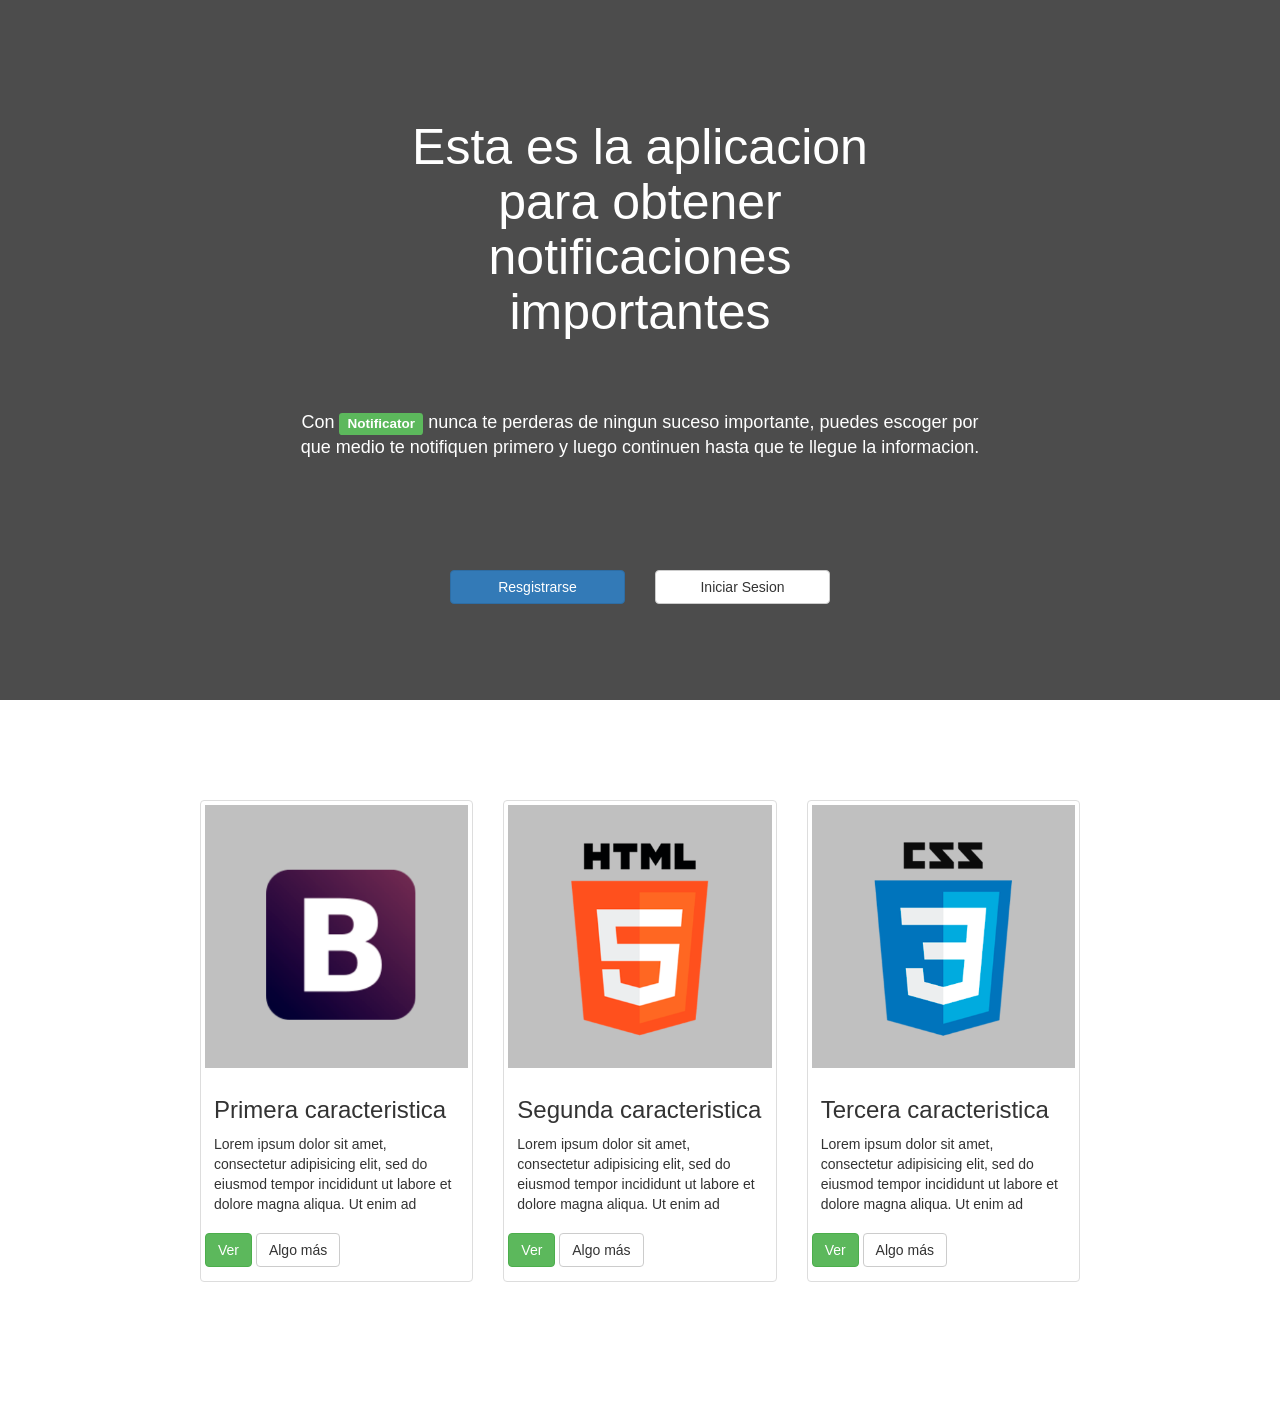
==== public/index.html @ b0d38fd8 "first commit" ====
<!DOCTYPE html>
<html lang="es" class="theme1">
<head>
	<title>Notificator - Enterate de todo al instante</title>
	<!-- <base href="/MyApp/public/"> -->
	<meta charset="utf-8">
	<link rel="icon" type="image/png" href="img/faviconMyBootstrapApp.ico">
	<link rel="stylesheet" type="text/css" href="css/app.css">
	<script src="js/vendor.js"></script>
	<meta content="width=device-width,minimum-scale=1.0,maximum-scale=1.0,user-scalable=no" name="viewport">
	<script src="js/app.js"></script>
</head>
<body>
  <!-- inicio del header -->
	<header id="header-landing" class="overflow-hidden">
   <!--  <img class="img-background" src="img/pic2.jpg" alt="imagen de fondo"> -->
    <div class="overlay-header"></div>
    <div class="container-header">
      <div class="wid-100 center-items">
        <div class="col-xs-12 col-sm-12 col-md-8">
          <h1 class="fc-W text-center fs-50 fs-xs-30 fs-sm-40" >
            Esta es la aplicacion para obtener notificaciones importantes
          </h1>
        </div>
      </div>
      <div class="wid-100 center-items padding-t-b-50">
        <div class="col-xs-10">
          <h4 class="fc-W text-center line-height-small">Con <span class="label label-success">Notificator</span> nunca te perderas de ningun suceso importante, puedes escoger por que medio te notifiquen primero y luego continuen hasta que te llegue la informacion.</h4>
        </div>
      </div>
      <div class="wid-100 center-items padding-t-b-50">
        <div class="col-xs-10 col-sm-6 center-items">
          <div class="col-xs-12">
            <a href="#" class="btn btn-primary center-block" role="button">Resgistrarse</a>
          </div>
          <div class="col-xs-12">
            <a href="#" class="btn btn-default center-block" role="button">Iniciar Sesion</a>
          </div>
        </div>
      </div> 
    </div>
  </header>
  <!-- fin del header -->
  <!-- inicio de caracteristicas -->
  <section>
    <div class="container-padding-medium">
      <div class="row">
        <!-- primera caracteristica -->
        <div class="col-xs-12 col-sm-12 col-md-4">
          <div class="thumbnail">
            <div class="wid-100 bg-silver center-items">
              <img class="img-responsive" src="img/bootstrap.png" alt="logo de bootstap">
            </div>
            <div class="caption">
              <h3>Primera caracteristica</h3>
              <p>Lorem ipsum dolor sit amet, consectetur adipisicing elit, sed do eiusmod
              tempor incididunt ut labore et dolore magna aliqua. Ut enim ad</p>
            </div>
            <p>
              <a class="btn btn-success" role="buttom">Ver</a>
              <a class="btn btn-default" role="buttom">Algo más</a>
            </p>
          </div>
        </div>
        <!-- fin primera caracteristica -->
        <!-- segunda caracteristica -->
        <div class="col-xs-12 col-sm-12 col-md-4">
          <div class="thumbnail">
            <div class="wid-100 bg-silver center-items">
              <img class="img-responsive" src="img/html5.png" alt="logo de html">
            </div>
            <div class="caption">
              <h3>Segunda caracteristica</h3>
              <p>Lorem ipsum dolor sit amet, consectetur adipisicing elit, sed do eiusmod
              tempor incididunt ut labore et dolore magna aliqua. Ut enim ad</p>
            </div>
            <p>
              <a class="btn btn-success" role="buttom">Ver</a>
              <a class="btn btn-default" role="buttom">Algo más</a>
            </p>
          </div>
        </div>
        <!-- fin segunda caracteristica -->
        <!-- tercera caracteristica -->
        <div class="col-xs-12 col-sm-12 col-md-4">
          <div class="thumbnail">
            <div class="wid-100 bg-silver center-items">
              <img class="img-responsive" src="img/css3.png" alt="logo de css3">
            </div>
            <div class="caption">
              <h3>Tercera caracteristica</h3>
              <p>Lorem ipsum dolor sit amet, consectetur adipisicing elit, sed do eiusmod
              tempor incididunt ut labore et dolore magna aliqua. Ut enim ad</p>
            </div>
            <p>
              <a class="btn btn-success" role="buttom">Ver</a>
              <a class="btn btn-default" role="buttom">Algo más</a>
            </p>
          </div>
        </div>
        <!-- fin tercera caracteristica -->
      </div>
    </div>
  </section>
  <footer>
  </footer>
</body>
<script type="text/javascript">

</script>
</html>
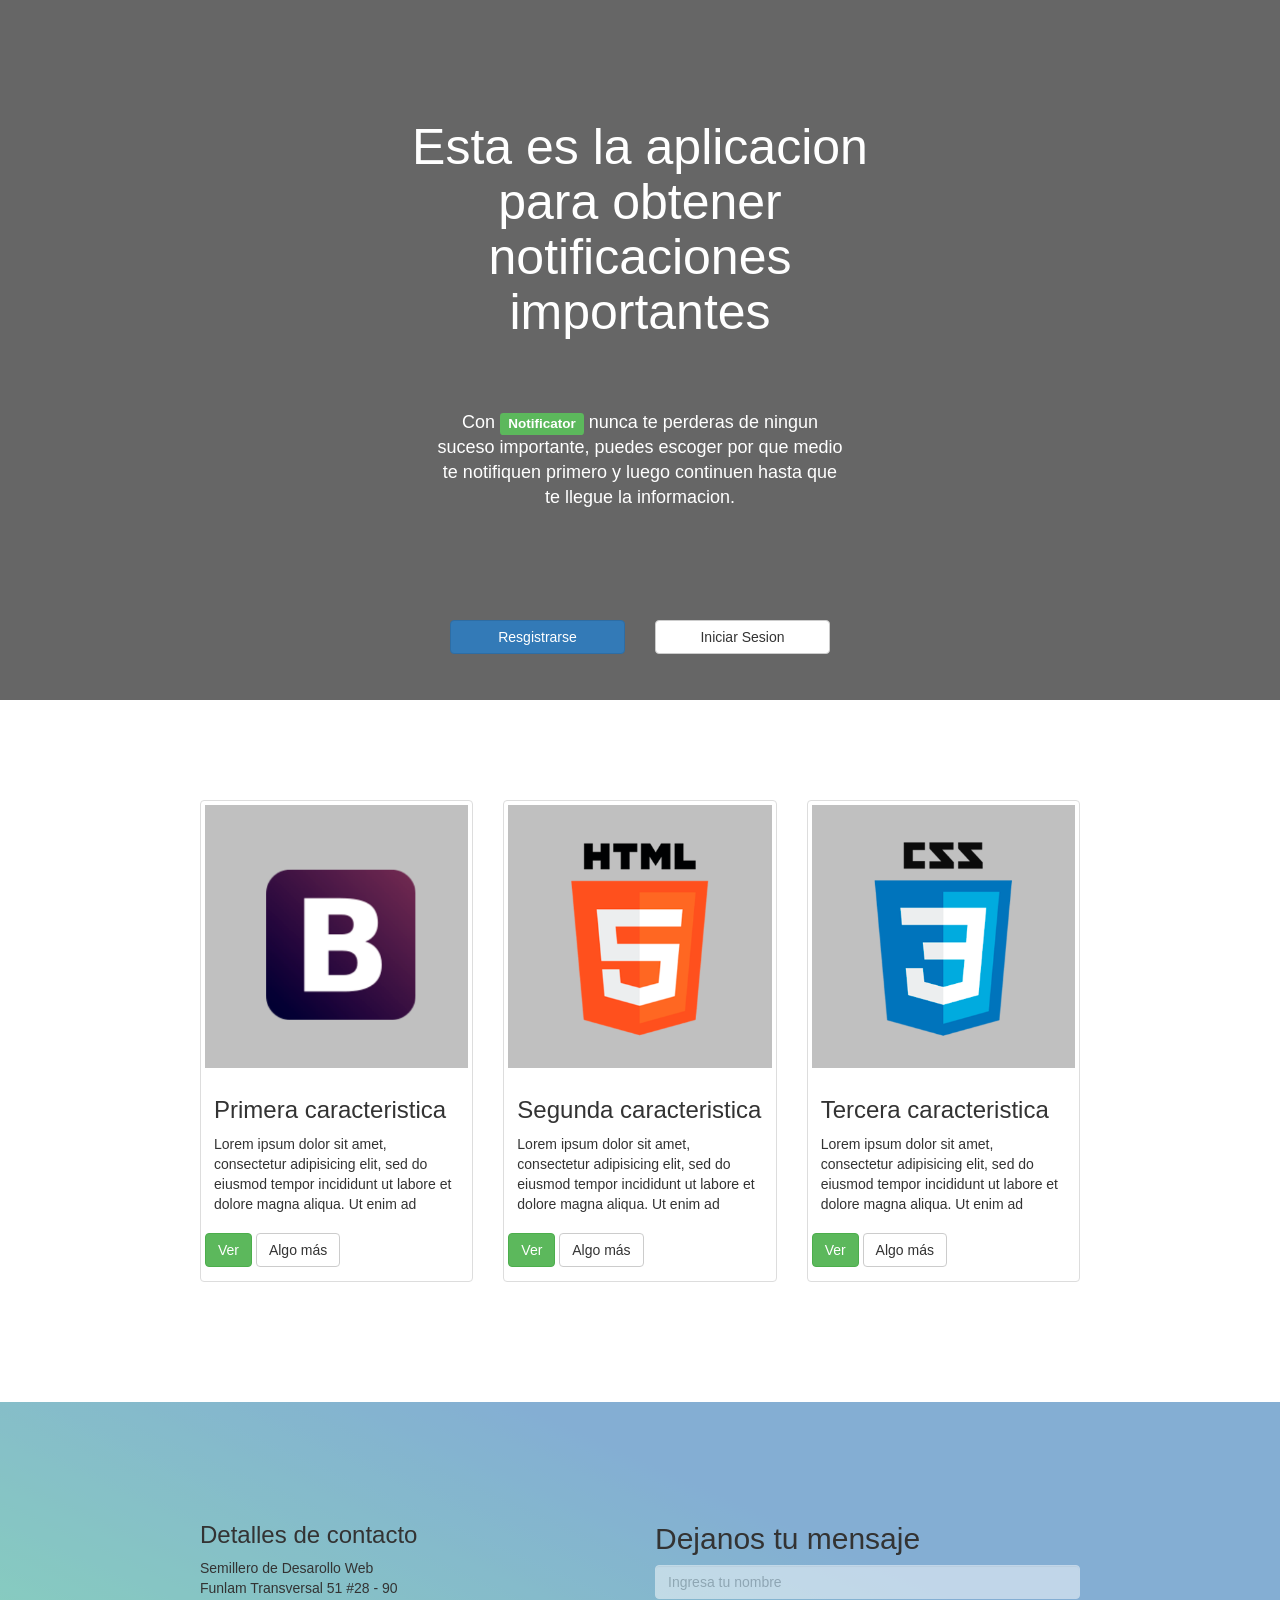
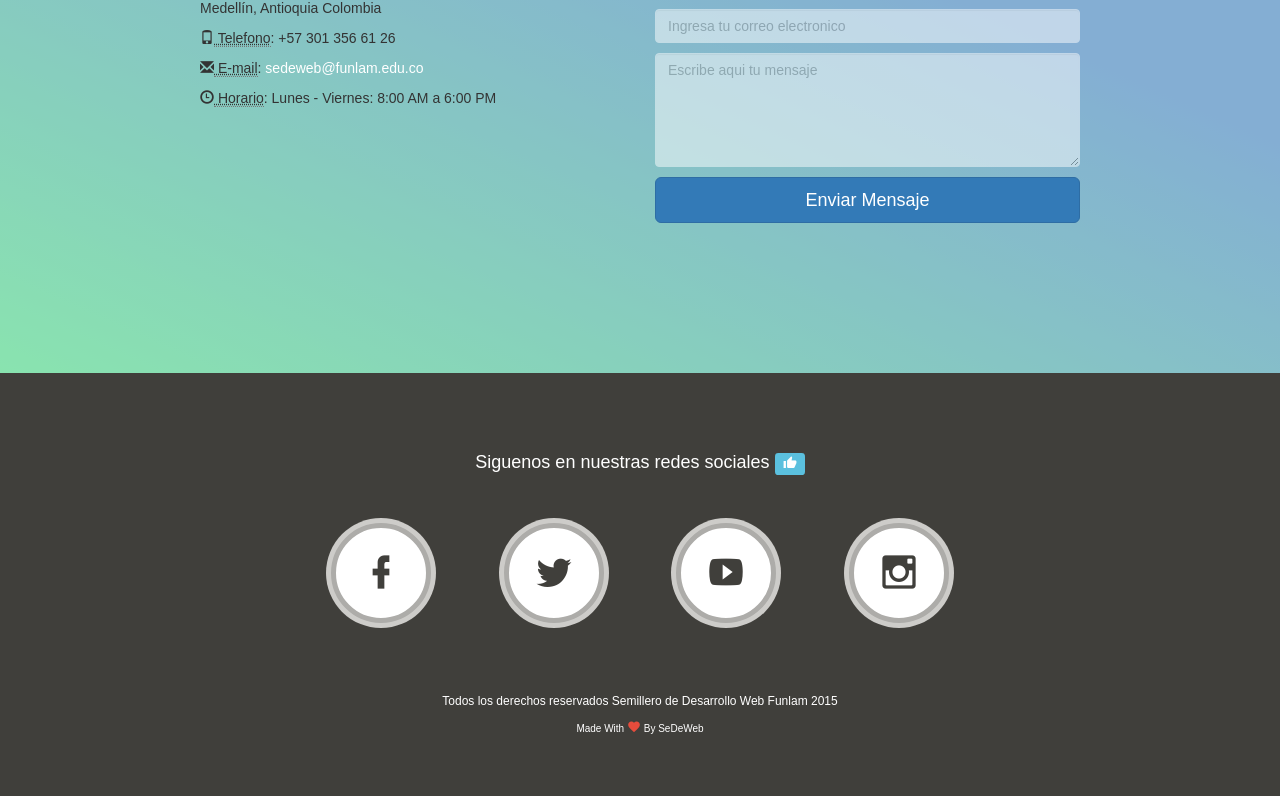
==== commit 8de6e170: "my first commit" ====
--- a/public/index.html
+++ b/public/index.html
@@ -13,18 +13,18 @@
 <body>
   <!-- inicio del header -->
 	<header id="header-landing" class="overflow-hidden">
-   <!--  <img class="img-background" src="img/pic2.jpg" alt="imagen de fondo"> -->
+    <!-- <img class="img-background" src="img/pic2.jpg" alt="imagen de fondo"> -->
     <div class="overlay-header"></div>
     <div class="container-header">
       <div class="wid-100 center-items">
-        <div class="col-xs-12 col-sm-12 col-md-8">
+        <div class="col-xs-12 col-sm-12 col-md-10 col-lg-8">
           <h1 class="fc-W text-center fs-50 fs-xs-30 fs-sm-40" >
             Esta es la aplicacion para obtener notificaciones importantes
           </h1>
         </div>
       </div>
       <div class="wid-100 center-items padding-t-b-50">
-        <div class="col-xs-10">
+        <div class="wid-100 col-sm-12 col-md-10 col-lg-6">
           <h4 class="fc-W text-center line-height-small">Con <span class="label label-success">Notificator</span> nunca te perderas de ningun suceso importante, puedes escoger por que medio te notifiquen primero y luego continuen hasta que te llegue la informacion.</h4>
         </div>
       </div>
@@ -102,8 +102,96 @@
       </div>
     </div>
   </section>
-  <footer>
+  <section >
+    <div class="container-padding-medium bg-image-contact">
+      <div class="overlay-header bg-gradient-blue"></div>
+        <div class="row">
+        <!-- Informacion de contacto -->
+          <div class="col-xs-12 col-sm-6">
+            <div class="wid-100">
+              <h3>Detalles de contacto </h3>
+              <p>
+                  Semillero de Desarollo Web<br>Funlam Transversal 51 #28 - 90<br>Medellín, Antioquia Colombia
+              </p>
+              <p>
+                <i class="fa fa-phone"></i> 
+                <span class="glyphicon glyphicon-phone"></span><abbr title="Phone"> Telefono</abbr>: +57 301 356 61 26</p>
+              <p>
+                <i class="fa fa-envelope-o"></i> 
+                <span class="glyphicon glyphicon-envelope"></span><abbr title="Email"> E-mail</abbr>: <a class="fc-W">sedeweb@funlam.edu.co</a>
+              </p>
+              <p>
+                <i class="fa fa-clock-o"></i> 
+                <span class="glyphicon glyphicon-time"></span><abbr title="Hours"> Horario</abbr>: Lunes - Viernes: 8:00 AM a 6:00 PM
+              </p>
+            </div>
+            <div class="col-xs-12 col-sm-11 col-md-10 no-padding google-maps-container">
+              <!-- Embedded Google Map -->
+              <iframe src="https://www.google.com/maps/embed?pb=!1m14!1m8!1m3!1d13340.169789702604!2d-75.57956470811065!3d6.256326108851628!3m2!1i1024!2i768!4f13.1!3m3!1m2!1s0x0%3A0xa82ebb8889ab4dae!2sFundaci%C3%B3n+Universitaria+Luis+Amig%C3%B3!5e0!3m2!1ses!2sco!4v1447339140317" frameborder="0" style="border:0;width: 100%;" allowfullscreen>
+              </iframe>
+            </div>
+          </div>
+          <!-- formulario de contacto -->
+          <div class="col-xs-12 col-sm-6">
+            <div class="wid-100">
+              <form>
+                <h2>Dejanos tu mensaje</h2>
+                <input type="text" id="inputName" class="form-control input-opacity-05 transition-all margin-t-b-10" placeholder="Ingresa tu nombre"></input>
+                <input type="email" id="inputEmail" class="form-control input-opacity-05 transition-all margin-t-b-10" placeholder="Ingresa tu correo electronico"></input>
+                <textarea type="text" rows="5" id="inputMessage" class="form-control input-opacity-05 transition-all margin-t-b-10" placeholder="Escribe aqui tu mensaje" required></textarea>
+                <button class="btn btn-lg btn-primary btn-block" type="submit">Enviar Mensaje</button>
+              </form>
+            </div>
+          </div>
+        </div>
+      </div>
+    </div>
+  </section>  
+  <footer id="footer">
+    <div class="wid-100 center-items margin-t-b-20">
+      <div class="col-xs-12 col-sm-12 col-md-10 col-lg-8">
+        <h4 class="fc-W text-center" >
+          Siguenos en nuestras redes sociales
+          <span class="label label-info" aria-hidden="true">
+            <span class="my-icon my-icon-thumb-up" aria-hidden="true"></span>
+          </span>
+        </h4>
+      </div>
+    </div>
+    <div class="wid-100 center-items">
+      <div class="col-xs-12 col-sm-12 col-md-10 col-lg-8">
+          <div class="col-xs-12 col-sm-3 center-items margin-t-b-20">
+            <div class="icon-social">
+                <span class="my-icon my-icon-facebook" aria-hidden="true">
+            </div>
+          </div>
+          <div class="col-xs-12 col-sm-3 center-items margin-t-b-20">
+            <div class="icon-social">
+               <span class="my-icon my-icon-twitter" aria-hidden="true">
+            </div>
+          </div>
+          <div class="col-xs-12 col-sm-3 center-items margin-t-b-20">
+            <div class="icon-social">
+                <span class="my-icon my-icon-youtube-play" aria-hidden="true">
+            </div>
+          </div>
+          <div class="col-xs-12 col-sm-3 center-items margin-t-b-20">
+            <div class="icon-social">
+                <span class="my-icon my-icon-instagram" aria-hidden="true">
+            </div>
+          </div>
+      </div>
+    </div>
+    <div class="wid-100 margin-t-50">
+      <div class="wid-100 center-items">
+        <p class="fc-W fs-12 text-center">Todos los derechos reservados Semillero de Desarrollo Web Funlam 2015</p>
+      </div>
+      <div class="wid-100 center-items">
+        <p class="fc-W fs-10">Made With <span class="my-icon my-icon-heart hearth-beat"></span> By SeDeWeb</p>
+      </div>
+    </div>
   </footer>
+
 </body>
 <script type="text/javascript">
 
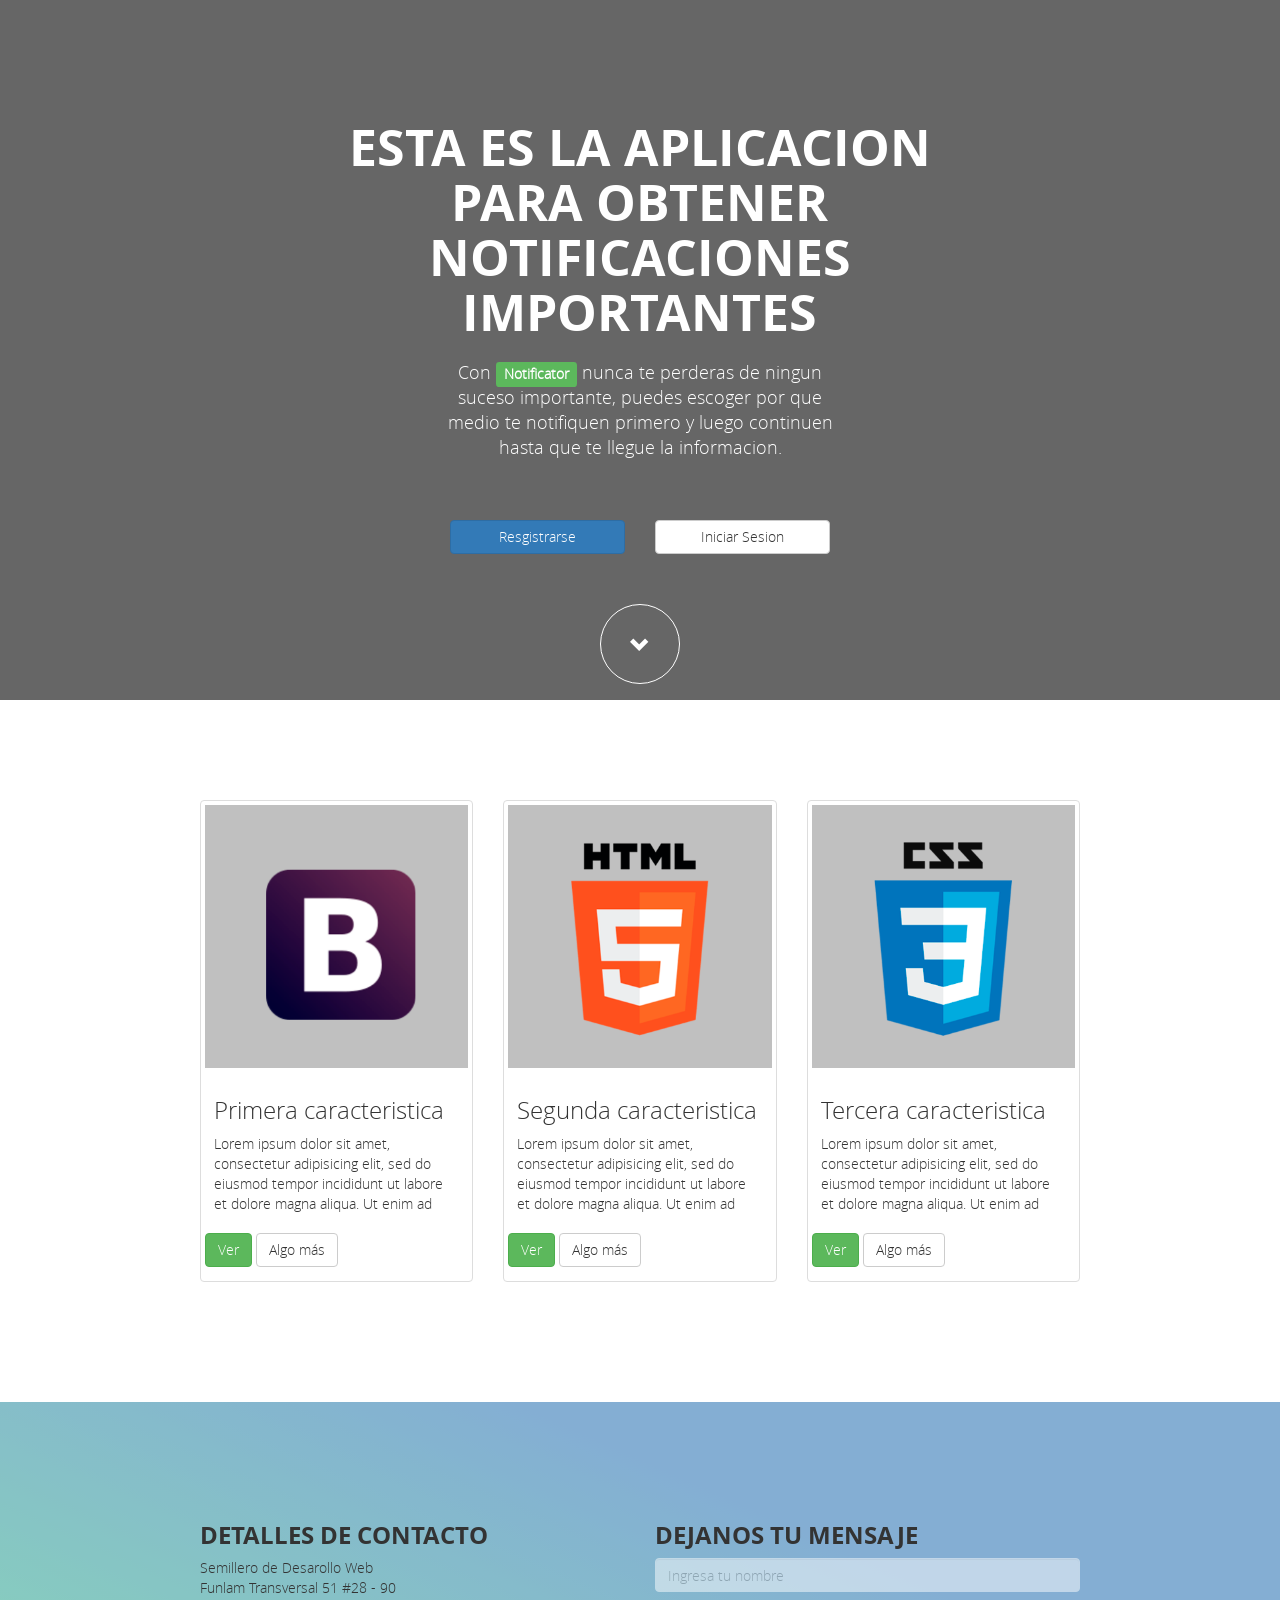
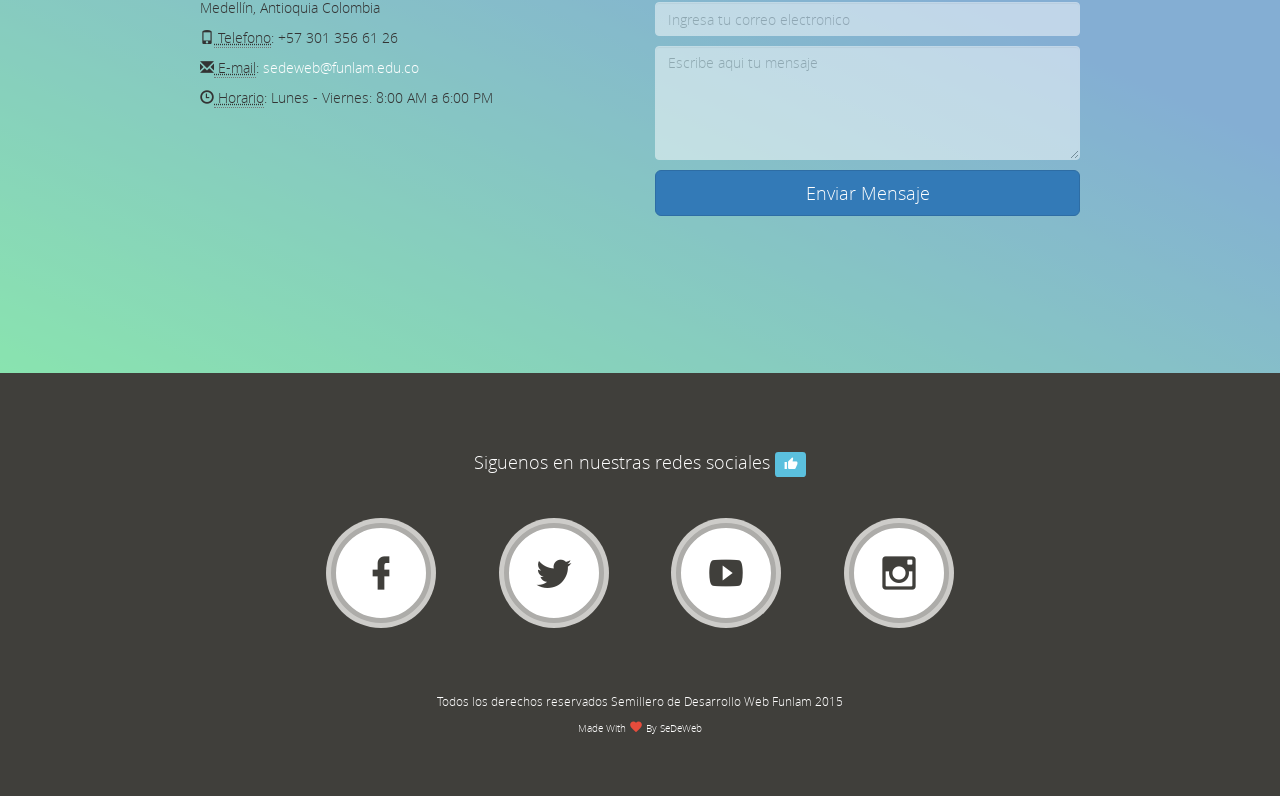
==== commit 646589bc: "my first commit" ====
--- a/public/index.html
+++ b/public/index.html
@@ -17,13 +17,13 @@
     <div class="overlay-header"></div>
     <div class="container-header">
       <div class="wid-100 center-items">
-        <div class="col-xs-12 col-sm-12 col-md-10 col-lg-8">
-          <h1 class="fc-W text-center fs-50 fs-xs-30 fs-sm-40" >
+        <div class="col-xs-12 col-sm-12 col-md-10 col-lg-10">
+          <h1 class="fc-W text-center fs-50 fs-xs-30 fs-sm-40 upercase extra-bold" >
             Esta es la aplicacion para obtener notificaciones importantes
           </h1>
         </div>
       </div>
-      <div class="wid-100 center-items padding-t-b-50">
+      <div class="wid-100 center-items padding-b-50">
         <div class="wid-100 col-sm-12 col-md-10 col-lg-6">
           <h4 class="fc-W text-center line-height-small">Con <span class="label label-success">Notificator</span> nunca te perderas de ningun suceso importante, puedes escoger por que medio te notifiquen primero y luego continuen hasta que te llegue la informacion.</h4>
         </div>
@@ -38,6 +38,11 @@
           </div>
         </div>
       </div> 
+      <div class="wid-100 center-items">
+        <div class="icon-down center-items bounce-down">
+          <span class="fc-W glyphicon glyphicon-chevron-down">
+        </div>
+      </div>
     </div>
   </header>
   <!-- fin del header -->
@@ -109,7 +114,7 @@
         <!-- Informacion de contacto -->
           <div class="col-xs-12 col-sm-6">
             <div class="wid-100">
-              <h3>Detalles de contacto </h3>
+              <h3 class="title-bold">Detalles de contacto </h3>
               <p>
                   Semillero de Desarollo Web<br>Funlam Transversal 51 #28 - 90<br>Medellín, Antioquia Colombia
               </p>
@@ -135,11 +140,11 @@
           <div class="col-xs-12 col-sm-6">
             <div class="wid-100">
               <form>
-                <h2>Dejanos tu mensaje</h2>
+                <h3 class="title-bold">Dejanos tu mensaje</h3>
                 <input type="text" id="inputName" class="form-control input-opacity-05 transition-all margin-t-b-10" placeholder="Ingresa tu nombre"></input>
                 <input type="email" id="inputEmail" class="form-control input-opacity-05 transition-all margin-t-b-10" placeholder="Ingresa tu correo electronico"></input>
-                <textarea type="text" rows="5" id="inputMessage" class="form-control input-opacity-05 transition-all margin-t-b-10" placeholder="Escribe aqui tu mensaje" required></textarea>
-                <button class="btn btn-lg btn-primary btn-block" type="submit">Enviar Mensaje</button>
+                <textarea type="text" rows="5" id="inputMessage" class="form-control input-opacity-05 transition-all margin-t-b-10" placeholder="Escribe aqui tu mensaje" ></textarea>
+                <button id="enviarmensaje" class="btn btn-lg btn-primary btn-block" type="submit">Enviar Mensaje</button>
               </form>
             </div>
           </div>
@@ -187,7 +192,7 @@
         <p class="fc-W fs-12 text-center">Todos los derechos reservados Semillero de Desarrollo Web Funlam 2015</p>
       </div>
       <div class="wid-100 center-items">
-        <p class="fc-W fs-10">Made With <span class="my-icon my-icon-heart hearth-beat"></span> By SeDeWeb</p>
+        <p class="fc-W fs-10">Made With <span class="my-icon my-icon-heart heart-beat"></span> By SeDeWeb</p>
       </div>
     </div>
   </footer>
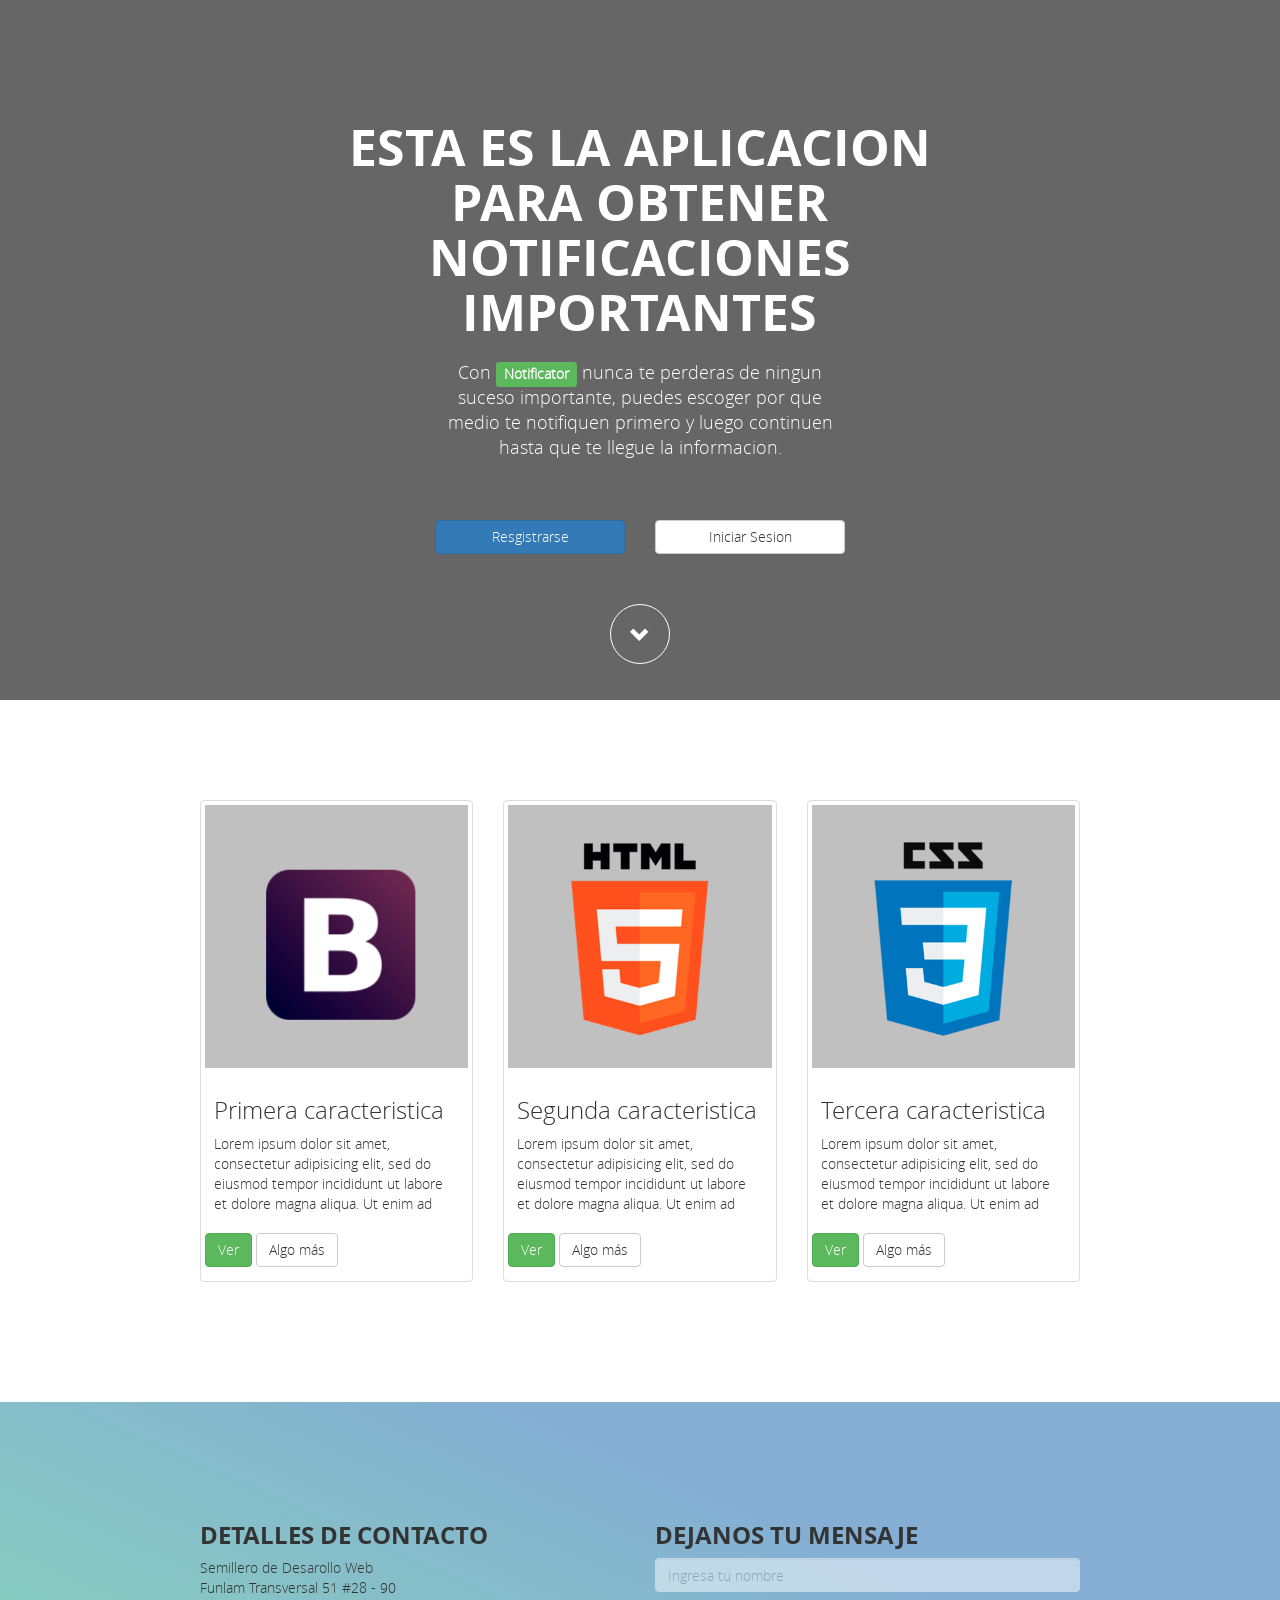
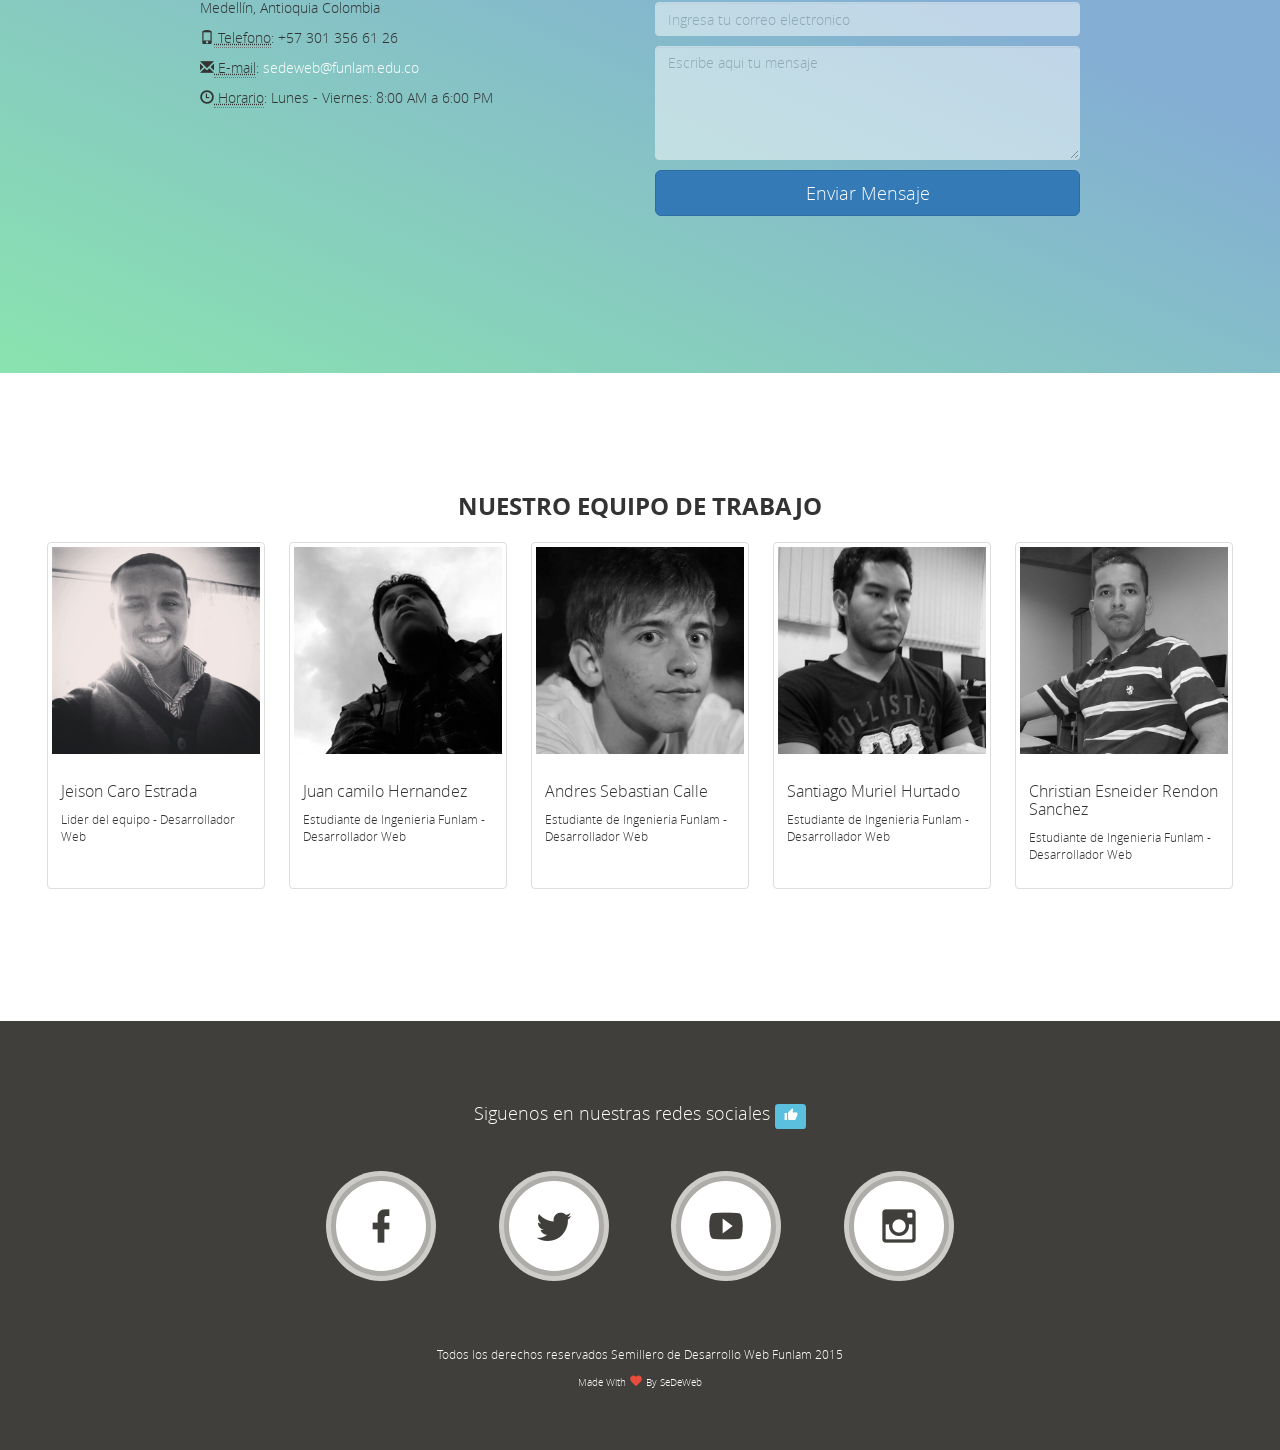
==== commit 34ce1921: "my first commit" ====
--- a/public/index.html
+++ b/public/index.html
@@ -23,17 +23,17 @@
           </h1>
         </div>
       </div>
-      <div class="wid-100 center-items padding-b-50">
+      <div class="wid-100 center-items">
         <div class="wid-100 col-sm-12 col-md-10 col-lg-6">
           <h4 class="fc-W text-center line-height-small">Con <span class="label label-success">Notificator</span> nunca te perderas de ningun suceso importante, puedes escoger por que medio te notifiquen primero y luego continuen hasta que te llegue la informacion.</h4>
         </div>
       </div>
       <div class="wid-100 center-items padding-t-b-50">
-        <div class="col-xs-10 col-sm-6 center-items">
-          <div class="col-xs-12">
+        <div class="col-xs-12 col-sm-6 no-padding">
+          <div class="col-xs-6">
             <a href="#" class="btn btn-primary center-block" role="button">Resgistrarse</a>
           </div>
-          <div class="col-xs-12">
+          <div class="col-xs-6">
             <a href="#" class="btn btn-default center-block" role="button">Iniciar Sesion</a>
           </div>
         </div>
@@ -107,6 +107,7 @@
       </div>
     </div>
   </section>
+  <!-- SECCION DE CONTACTO -->
   <section >
     <div class="container-padding-medium bg-image-contact">
       <div class="overlay-header bg-gradient-blue"></div>
@@ -152,10 +153,86 @@
       </div>
     </div>
   </section>  
+   <!-- SECCION DE EQUIPO DE TRABAJO -->
+  <section >
+    <div class="container-padding-small bg-image-team">
+        <div class="row">
+        <div class="wid-100 center-items">
+          <h3 class="title-bold">Nuestro equipo de trabajo</h3>
+        </div>
+        <!-- primer integrante -->
+        <div class="profile-container-card">
+          <div class="thumbnail">
+            <div class="wid-100 bg-silver center-items">
+              <img class="img-responsive" src="img/profile04.jpg" alt="logo de bootstap">
+            </div>
+            <div class="caption team-caption">
+              <h3 class="fs-16">Jeison Caro Estrada</h3>
+              <p class="fs-12" >Lider del equipo - Desarrollador Web</p>
+            </div>
+          </div>
+        </div>
+        <!-- fin primer integrante -->
+        <!-- segundo integrante -->
+        <div class="profile-container-card">
+          <div class="thumbnail">
+            <div class="wid-100 bg-silver center-items">
+              <img class="img-responsive" src="img/profile02.jpg" alt="pperfil camilo hernandez">
+            </div>
+            <div class="caption team-caption">
+              <h3 class="fs-16">Juan camilo Hernandez</h3>
+              <p class="fs-12">Estudiante de Ingenieria Funlam - Desarrollador Web</p>
+            </div>
+          </div>
+        </div>
+        <!-- fin segundo integrante -->
+        <!-- tercer integrante -->
+        <div class="profile-container-card">
+          <div class="thumbnail">
+            <div class="wid-100 bg-silver center-items">
+              <img class="img-responsive" src="img/profile03.jpg" alt="pperfil camilo hernandez">
+            </div>
+            <div class="caption team-caption">
+              <h3 class="fs-16">Andres Sebastian Calle</h3>
+              <p class="fs-12">Estudiante de Ingenieria Funlam - Desarrollador Web</p>
+            </div>
+          </div>
+        </div>
+        <!-- fin tercer integrante -->
+        <!-- cuarto integrante -->
+        <div class="profile-container-card">
+          <div class="thumbnail">
+            <div class="wid-100 bg-silver center-items">
+              <img class="img-responsive" src="img/profile05.jpg" alt="pperfil camilo hernandez">
+            </div>
+            <div class="caption team-caption">
+              <h3 class="fs-16">Santiago Muriel Hurtado</h3>
+              <p class="fs-12">Estudiante de Ingenieria Funlam - Desarrollador Web</p>
+            </div>
+          </div>
+        </div>
+        <!-- fin cuarto integrante -->
+        <!-- quinto integrante -->
+        <div class="profile-container-card">
+          <div class="thumbnail">
+            <div class="wid-100 bg-silver center-items">
+              <img class="img-responsive" src="img/profile01.jpg" alt="pperfil camilo hernandez">
+            </div>
+            <div class="caption team-caption">
+              <h3 class="fs-16">Christian Esneider Rendon Sanchez</h3>
+              <p class="fs-12">Estudiante de Ingenieria Funlam - Desarrollador Web</p>
+            </div>
+          </div>
+        </div>
+        <!-- fin quinto integrante -->
+      </div>
+    </div>
+  </section>  
+  <!-- FOOTER -->
   <footer id="footer">
     <div class="wid-100 center-items margin-t-b-20">
       <div class="col-xs-12 col-sm-12 col-md-10 col-lg-8">
-        <h4 class="fc-W text-center" >
+        <h4 class="fc-W text-center line-height-small" >
           Siguenos en nuestras redes sociales
           <span class="label label-info" aria-hidden="true">
             <span class="my-icon my-icon-thumb-up" aria-hidden="true"></span>
